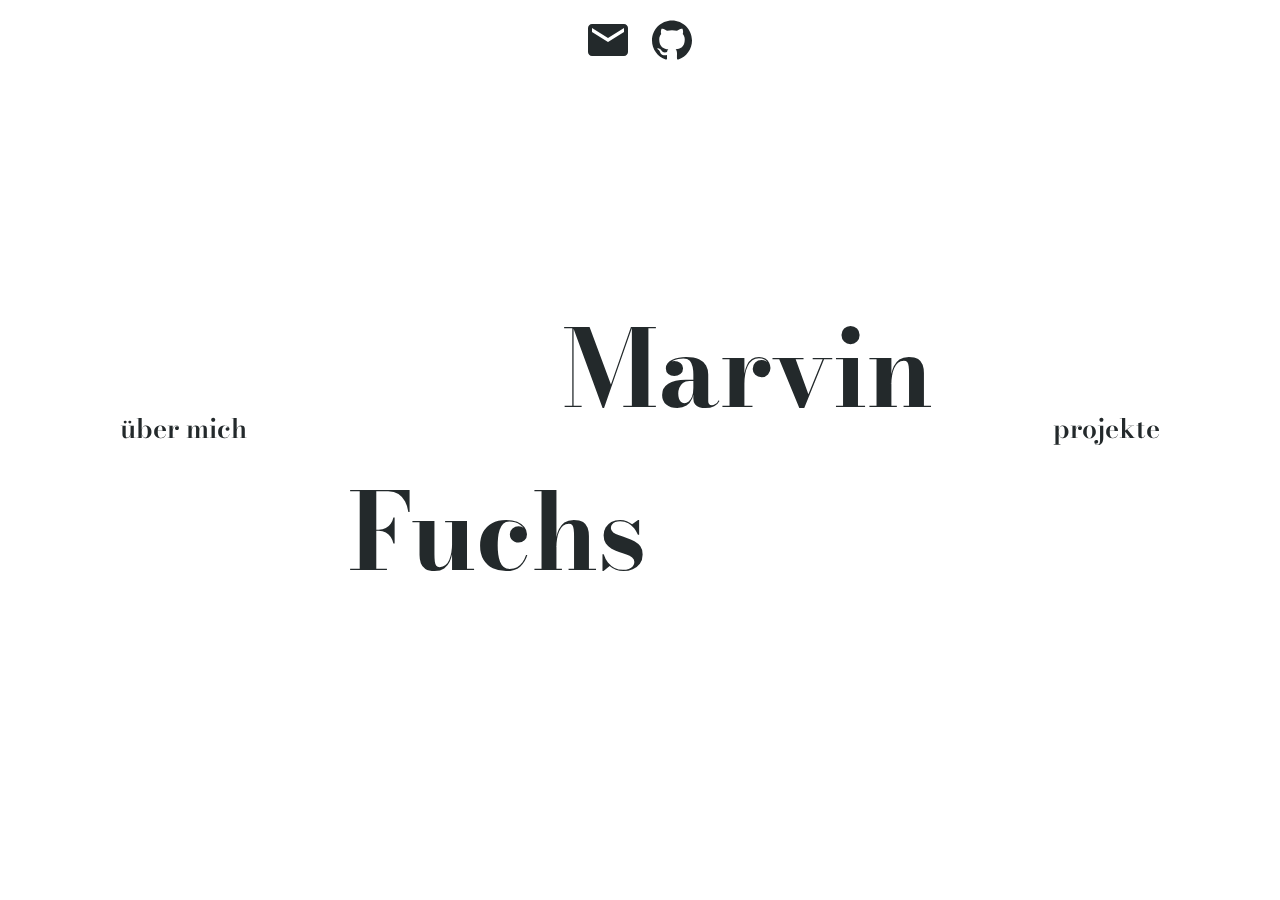
==== index.html @ 4e9ca60b "Correct chess_ai link" ====
<!DOCTYPE html>
<html>
    <head>
        <title>Marvin Fuchs</title>

        <link rel="apple-touch-icon" sizes="180x180" href="/apple-touch-icon.png">
        <link rel="icon" type="image/png" sizes="32x32" href="/favicon-32x32.png">
        <link rel="icon" type="image/png" sizes="16x16" href="/favicon-16x16.png">
        <link rel="manifest" href="/site.webmanifest">
        <meta name="msapplication-TileColor" content="#23292b">
        <meta name="theme-color" content="#23292b">

        <link rel="stylesheet" href="https://cdn.jsdelivr.net/npm/swiper@8/swiper-bundle.min.css"/>
        <link href="index.css" rel="stylesheet" type="text/css">
        <link href="content_about.css" rel="stylesheet" type="text/css">
        <link href="content_projects.css" rel="stylesheet" type="text/css">

        <meta name="viewport" content="width=device-width, height=device-height, initial-scale=1">
    </head>
    <body>
        <div id="overflow_wrapper">
            <div id="links">
                <a id="mail_link" class="svg_link" href="mailto:info@marvin-fuchs.de" target="_blank"></a>
                <a id="github_link" class="svg_link" href="https://github.com/habetuz" target="_blank"></a>
            </div>
            <div id="main">
                <div id="background" class="background_dot"></div>
                <h1 id="title" class="unselectable">&emsp;&emsp;Marvin<br>Fuchs</h1>
                <h2 id="about_link" class="unselectable navigation_link" onmouseover="linkHoverStart(this)" onmouseout="linkHoverEnd(this)" onclick="linkClick(this)">über mich</h2>
                <h2 id="projects_link" class="unselectable navigation_link" onmouseover="linkHoverStart(this)" onmouseout="linkHoverEnd(this)" onclick="linkClick(this)">projekte</h2>
            </div>
            <div id="content_about">
                <p>Hey! Wie auch immer Du dich auf diese Website verirrt hast: Herzlich willkommen! </p>
                <p>Erst mal ein paar Fakten über mich. Ich bin 19 Jahre alt, komme aus Freiburg im Breisgau und habe dieses Jahr mein Abitur gemacht. Deshalb habe ich nun auch endlich wieder mehr Zeit, mich meinen vielen Softwareprojekten zu widmen! </p>
                <p>Wenn ich gerade mal nicht vor meinem PC sitze, bin ich auch gerne mal Fotograf.Mein <a href="https://www.instagram.com/marvin_hello/" target="_blank" >Instagram</a> aber, auf dem ich meine Fotos dann hochlade, ist gerade leider inaktiv (hoffentlich nicht mehr lange!). Ansonsten habe ich auch schon das ein oder andere amateurhafte Filmprojekt gemacht. Wenn Du dir das anschauen möchtest, findest du sie auf meinem <a href="https://www.youtube.com/channel/UClHom0wDebAAocClGxrsNkg" target="_blank" >YouTube</a>.</p>
                <p>Programmieren zu können hat mich schon immer fasziniert. Seit ich im Informatikunterricht der Mittelstufe das erste Mal damit in Kontakt kam, habe ich nicht mehr aufgehört. In der Retroperspektive kann ich sagen: Es ist nicht so schwer zu lernen, wie gedacht! Mein erstes Projekt, eine Android Bestell-App für die Bar auf einem Geburtstag, war vielleicht noch nicht schön gestaltet oder programmiert, aber sie hat ihren Zweck erfüllt. Über die Jahre hat sich die Qualität mit zunehmenden Projekten und Erfahrung verbessert. Auf meinem <a href="https://github.com/habetuz" target="_blank">GitHub</a> findest Du alle meine Projekte, darunter ein Schachalgorithmus, ein anpassbarer Logger für .Net oder eine Website, die Sortieralgorithmen visualisiert.</p>
                <p>Ich hoffe, über diese Website bekommst Du einen Eindruck von mir und meiner Arbeit, über <a href="mailto:info@marvin-fuchs.de" target="_blank">info@marvin-fuchs.de</a> kannst Du mich gerne Kontaktieren!</p>
            </div>
            <div id="content_projects" class="swiper">
                <div class="swiper-wrapper">
                    <a class="swiper-slide"  href="https://github.com/habetuz/GameSense" target="blank">
                        <div class="card">
                            <img class="card_image" src="assets/github-images/gamesense.png">
                            <h3 class="card_title">GameSense</p>
                                <p class="card_description">GameSense API von Steelseries für .Net Framework. Bietet über der API hinaus auch Implementierungen für Animationen und Events.</p>
                        </div>
                    </a>
                    <a class="swiper-slide"  href="https://github.com/habetuz/chess_ai" target="blank">
                        <div class="card">
                            <img class="card_image" src="assets/github-images/chess_ai.png">
                            <h3 class="card_title">chess_ai</p>
                                <p class="card_description">Eine Schach KI. Nutzt den MinMax Algorithmus und Alpha-Beta Pruning für die Suche des besten Zuges!</p>
                        </div>
                    </a>
                    <a class="swiper-slide"  href="https://sharplog.marvin-fuchs.de" target="blank">
                        <div class="card">
                            <img class="card_image" src="assets/github-images/sharplog.png">
                            <h3 class="card_title">SharpLog</p>
                                <p class="card_description">Ein Konsolen-Logger für große Projekte in .Net Framework.</p>
                        </div>
                    </a>
                    <a class="swiper-slide"  href="https://sort.marvin-fuchs.de" target="blank">
                        <div class="card">
                            <img class="card_image" src="assets/github-images/sort.png">
                            <h3 class="card_title">Sort</p>
                                <p class="card_description">Eine Website, auf der Sortier-Algorithmen visualisiert
                                    werden. Nutzt svg.js.</p>
                        </div>
                    </a>
                    <a class="swiper-slide"  href="https://github.com/habetuz/me" target="blank">
                        <div class="card">
                            <img class="card_image" src="assets/github-images/me.png">
                            <h3 class="card_title">Meine Website</p>
                                <p class="card_description">Meine persönliche Website. Ein Langzeitprojekt, das immer mal wieder verändert wird!</p>
                        </div>
                    </a>
                    <a class="swiper-slide"  href="https://github.com/habetuz/arduino-pong" target="blank">
                        <div class="card">
                            <img class="card_image" src="assets/github-images/pong.jpeg">
                            <h3 class="card_title">Pong</p>
                                <p class="card_description">Pong auf einem selbst gemachtem LED-Display. Läuft auf einem
                                    Arduino.</p>
                        </div>
                    </a>
                </div>
                <div class="inner_shadow"></div>
            </div>  
        </div>
        <script src="https://cdn.jsdelivr.net/npm/swiper@8/swiper-bundle.min.js"></script>
        <script src="index.js"></script>
        <script src="content.js"></script>
    </body>
</html>
---- index.css ----
@import url('https://fonts.googleapis.com/css2?family=Bodoni+Moda:opsz,wght@6..96,400;6..96,500;6..96,600;6..96,700;6..96,800;6..96,900&family=Montserrat:wght@500;600;700&display=swap');

body {
    --main-light: #ffff;
    --main-dark: #23292b;
    --second-light: #b1cbc9;
    --second-dark: #2d3437;

    width: 100vw;
    height: 100vh;
    margin: 0;
    padding: 0;
    background: var(--main-light);
    font-optical-sizing: auto;
    font-variation-settings: "opsz" 20;

    overflow: hidden;
}

h1 {
    color: var(--main-dark);
    font-weight: 700;
    font-size: 80pt;
    font-family: 'Bodoni Moda', serif;
}

h2 {
    color: var(--main-dark);
    font-weight: 600;
    font-size: 20pt;
    font-family: 'Bodoni Moda', serif;
}

a {
    color: var(--second-light);
}

#overflow_wrapper {
    width: 100vw;
    height: 100vh;
    margin: 0;
    padding: 0;

    overflow: hidden;
}

#main {
    position: relative;
    overflow: hidden;
    width: 100vw;
    height: 100vh;
}

#title {
    position: absolute;
    top: 50%;
    left: 50%;
    width: fit-content;
    height: fit-content;
    margin: 0;
    padding: 0;
    white-space: nowrap;
    transform: translate(-50%, -50%);
}

#background {
    position: absolute;
    background-color: var(--main-dark);
    width: 60pt;
    height: 60pt;
    border-radius: 50%;
    overflow: hidden;
    z-index: -1;
}

#about_link {
    left: 100px;
}

#projects_link {
    right: 100px;
}

#mail_link {
    -webkit-mask: url(assets/email.svg) no-repeat center;
    mask: url(assets/email.svg) no-repeat center;
}

#github_link {
    -webkit-mask: url(assets/github.svg) no-repeat center;
    mask: url(assets/github.svg) no-repeat center;
}

#links {
    position: absolute;
    left: 50%;
    top: 10px;
    transform: translateX(-50%);
    z-index: 1;
}

.background_dot {
    transform: scale(0);
    transition: transform .5s ease-in-out;
}

.background_fullscreen {
    transform: scale(50);
    transition: transform 1s ease-in-out;
}

.unselectable {
    user-select: none;
}

.navigation_link {
    position: absolute;
    color: #dcd6d4;
    mix-blend-mode: difference;
    transform: translate(0, 50%);
    bottom: 50%;
    padding: 20px
}

.navigation_link:hover {
    cursor: pointer;
}

.svg_link {
    display: inline-block;
    width: 40px;
    height: 40px;
    margin: 10px;
    background-color: var(--main-dark);
    transition: background-color .5s .3s;
}

@media only screen and (max-width: 1080px) {
    #about_link {
        bottom: 10%;
        left: 50%;
        transform: translate(-50%, 50%);
    }

    #projects_link {
        right: 50%;
        bottom: 20%;
        transform: translate(50%, 50%);
    }
}

@media only screen and (max-width: 850px) {
    #title {
        font-size: 12vw;
    }
}
---- content_about.css ----
p {
    color: var(--main-light);
    font-weight: 400;
    font-size: 12pt;
    font-family: 'Bodoni Moda', serif;

    margin-top: 0;
}

#content_about {
    position: absolute;
    right: 100px;
    top: 25vh;
    width: 800px;
    height: 500px;
    text-align: justify;

    column-count: 2;

    overflow: auto;
    padding-left: 10px;
    padding-right: 10px;

    visibility: hidden; 
    opacity: 0;
    transform: translateY(50px);

    transition: opacity .2s .4s, transform .8s .4s;
}

@media only screen and (max-width: 1080px) {
    #content_about {
        right: calc(50% - 800px/2);
    }
}

@media screen and (max-width: 850px) {
    #content_about {
        columns: auto;
        width: 80vw;
        top: 17vh;
        right: calc(50% - 80vw/2);
    }
}
---- content_projects.css ----
a:link, a:visited {
    text-decoration: none;
}

.card {
	width: 300px;
    height: fit-content;
	background-color: #ffffff02;
	border-radius: 25px;
	transition: box-shadow 500ms;
    margin: 20px;
}

.card:hover {
	box-shadow: 0px 0px 20px #000000;
}

.card_image {
	border-radius: 25px;
	width: 100%;
}

.card_title {
	text-align: center;
	margin: 20px;
	font-family: 'Montserrat', sans-serif;
    font-weight: 400;
	color: var(--main-light);
}

.card_description {
	font-family: 'Montserrat', serif;
	color: var(--second-light);
	font-weight: normal;
	padding: 20px;
}

.swiper-slide {
    width: fit-content;
    height: fit-content;
}

.inner_shadow {
    position: absolute;
    top: 0;
    left: 0;
    width: 100%;
    height: 100%;
    box-shadow: inset 0px 0px 7px 10px var(--main-dark);
    z-index: 1;
    pointer-events: none;
}

#content_projects {
    position: absolute;
    left: 100px;
    top: 50%;
    width: 70%;
    height: 425.75px;
    visibility: hidden;
    opacity: 0;
    transform: translateY(-50%);

    transition: opacity .4s .5s;
}

@media screen and (max-width: 1080px) {
    #content_projects {
        width: 100vw;
        top: 17vh;
        left: 50%;
        transform: translateX(-50%);
    }
}
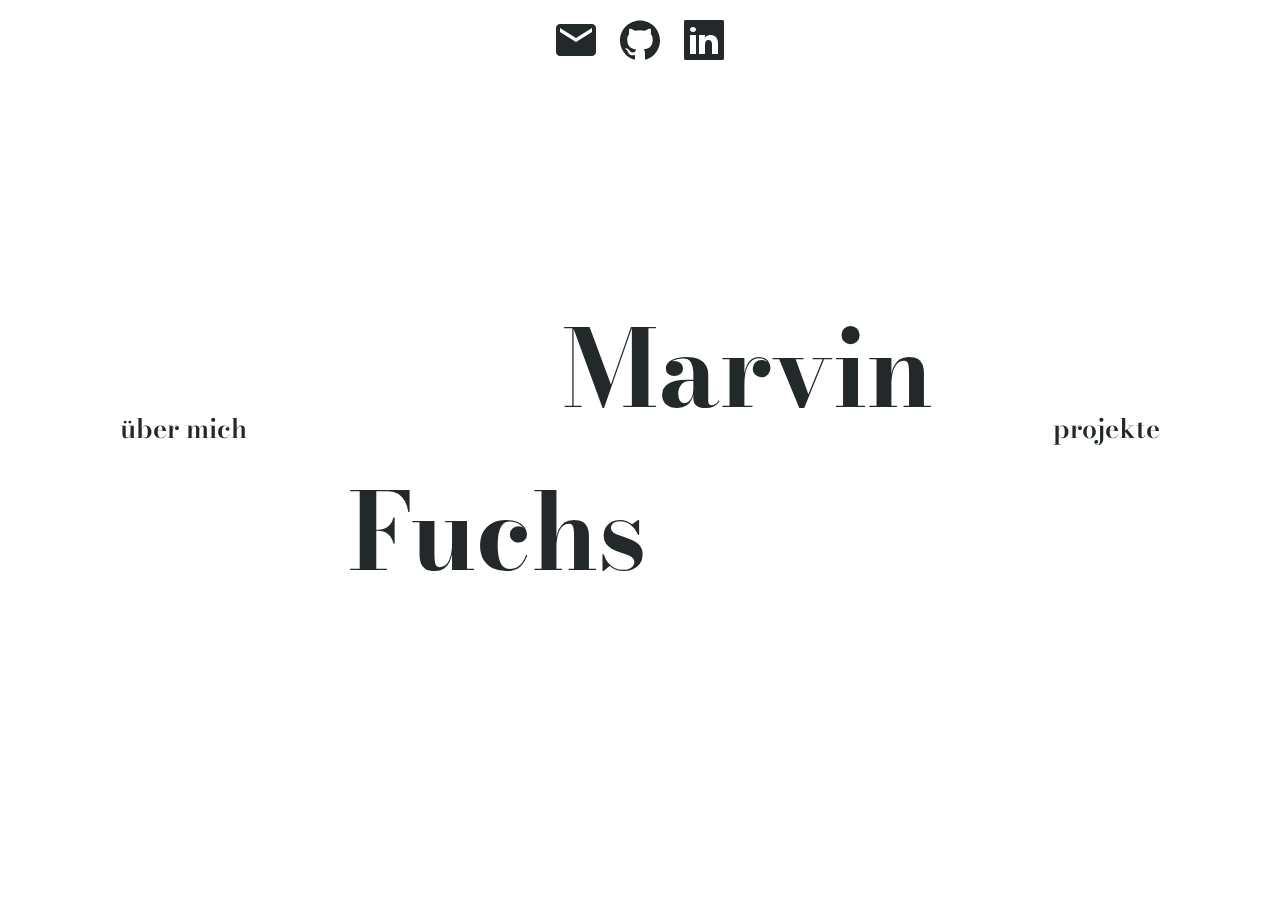
==== commit 51e6fffa: "Update Website" ====
--- a/index.html
+++ b/index.html
@@ -1,93 +1,140 @@
 <!DOCTYPE html>
 <html>
-    <head>
-        <title>Marvin Fuchs</title>
 
-        <link rel="apple-touch-icon" sizes="180x180" href="/apple-touch-icon.png">
-        <link rel="icon" type="image/png" sizes="32x32" href="/favicon-32x32.png">
-        <link rel="icon" type="image/png" sizes="16x16" href="/favicon-16x16.png">
-        <link rel="manifest" href="/site.webmanifest">
-        <meta name="msapplication-TileColor" content="#23292b">
-        <meta name="theme-color" content="#23292b">
+<head>
+    <title>Marvin Fuchs</title>
 
-        <link rel="stylesheet" href="https://cdn.jsdelivr.net/npm/swiper@8/swiper-bundle.min.css"/>
-        <link href="index.css" rel="stylesheet" type="text/css">
-        <link href="content_about.css" rel="stylesheet" type="text/css">
-        <link href="content_projects.css" rel="stylesheet" type="text/css">
+    <link rel="apple-touch-icon" sizes="180x180" href="/apple-touch-icon.png">
+    <link rel="icon" type="image/png" sizes="32x32" href="/favicon-32x32.png">
+    <link rel="icon" type="image/png" sizes="16x16" href="/favicon-16x16.png">
+    <link rel="manifest" href="/site.webmanifest">
+    <meta name="msapplication-TileColor" content="#23292b">
+    <meta name="theme-color" content="#23292b">
 
-        <meta name="viewport" content="width=device-width, height=device-height, initial-scale=1">
-    </head>
-    <body>
-        <div id="overflow_wrapper">
-            <div id="links">
-                <a id="mail_link" class="svg_link" href="mailto:info@marvin-fuchs.de" target="_blank"></a>
-                <a id="github_link" class="svg_link" href="https://github.com/habetuz" target="_blank"></a>
+    <link rel="stylesheet" href="https://cdn.jsdelivr.net/npm/swiper@8/swiper-bundle.min.css" />
+    <link href="index.css" rel="stylesheet" type="text/css">
+    <link href="content_about.css" rel="stylesheet" type="text/css">
+    <link href="content_projects.css" rel="stylesheet" type="text/css">
+
+    <meta name="viewport" content="width=device-width, height=device-height, initial-scale=1">
+</head>
+
+<body>
+    <div id="overflow_wrapper">
+        <div id="links">
+            <a id="mail_link" class="svg_link" href="mailto:info@marvin-fuchs.de" target="_blank"></a>
+            <a id="github_link" class="svg_link" href="https://github.com/habetuz" target="_blank"></a>
+            <a id="linkedin_link" class="svg_link" href="https://www.linkedin.com/in/marvin-fuchs-1a366328b" target="_blank"></a>
+        </div>
+        <div id="main">
+            <div id="background" class="background_dot"></div>
+            <h1 id="title" class="unselectable">&emsp;&emsp;Marvin<br>Fuchs</h1>
+            <h2 id="about_link" class="unselectable navigation_link" onmouseover="linkHoverStart(this)"
+                onmouseout="linkHoverEnd(this)" onclick="linkClick(this)">über mich</h2>
+            <h2 id="projects_link" class="unselectable navigation_link" onmouseover="linkHoverStart(this)"
+                onmouseout="linkHoverEnd(this)" onclick="linkClick(this)">projekte</h2>
+        </div>
+        <div id="content_about">
+            <p>Hey! Wie auch immer Du dich auf diese Website verirrt hast: Herzlich willkommen! </p>
+            <p>Erst mal ein paar Fakten über mich. Ich bin 20 Jahre alt, komme aus Karlsruhe und studiere aktuell Informatik Dual bei SAP. </p>
+            <p>Wenn ich gerade mal nicht vor meinem PC sitze, bin ich auch gerne mal Fotograf. Mein <a
+                    href="https://www.instagram.com/marvin_hello/" target="_blank">Instagram</a> aber, auf dem ich meine
+                Fotos dann hochlade, ist gerade leider inaktiv (hoffentlich nicht mehr lange!). Ansonsten habe ich auch
+                schon das ein oder andere amateurhafte Filmprojekt gemacht. Wenn Du dir das anschauen möchtest, findest
+                du sie auf meinem <a href="https://www.youtube.com/channel/UClHom0wDebAAocClGxrsNkg"
+                    target="_blank">YouTube</a>.</p>
+            <p>Programmieren zu können hat mich schon immer fasziniert. Seit ich im Informatikunterricht der Mittelstufe
+                das erste Mal damit in Kontakt kam, habe ich nicht mehr aufgehört. In der Retroperspektive kann ich
+                sagen: Es ist nicht so schwer zu lernen, wie gedacht! Mein erstes Projekt, eine Android Bestell-App für
+                die Bar auf einem Geburtstag, war vielleicht noch nicht schön gestaltet oder programmiert, aber sie hat
+                ihren Zweck erfüllt. Über die Jahre hat sich die Qualität mit zunehmenden Projekten und Erfahrung
+                verbessert. Auf meinem <a href="https://github.com/habetuz" target="_blank">GitHub</a> findest Du alle
+                meine Projekte, darunter ein Schachalgorithmus, ein anpassbarer Logger für .Net oder eine Website, die
+                Sortieralgorithmen visualisiert.</p>
+            <p>Ich hoffe, über diese Website bekommst Du einen Eindruck von mir und meiner Arbeit, über <a
+                    href="mailto:info@marvin-fuchs.de" target="_blank">info@marvin-fuchs.de</a> kannst Du mich gerne
+                kontaktieren!</p>
+        </div>
+        <div id="content_projects" class="swiper">
+            <div class="swiper-wrapper">
+                <a class="swiper-slide" href="https://zwischenschiene.de" target="blank">
+                    <div class="card">
+                        <img class="card_image" src="assets/github-images/zwischenschiene.png">
+                        <h3 class="card_title">Zwischenschiene - Interrail</p>
+                            <p class="card_description">Ein Reiseblog über die Interrail Reise durch Europa von meiner
+                                Freundin und mir.</p>
+                    </div>
+                </a>
+                <a class="swiper-slide" href="https://github.com/habetuz/GameSense" target="blank">
+                    <div class="card">
+                        <img class="card_image" src="assets/github-images/gamesense.png">
+                        <h3 class="card_title">GameSense</p>
+                            <p class="card_description">GameSense API von Steelseries für .Net Framework. Bietet über
+                                der API hinaus auch Implementierungen für Animationen und Events.</p>
+                    </div>
+                </a>
+                <a class="swiper-slide" href="https://github.com/habetuz/chess_ai" target="blank">
+                    <div class="card">
+                        <img class="card_image" src="assets/github-images/chess_ai.png">
+                        <h3 class="card_title">chess_ai</p>
+                            <p class="card_description">Eine Schach KI. Nutzt den MinMax Algorithmus und Alpha-Beta
+                                Pruning für die Suche des besten Zuges!</p>
+                    </div>
+                </a>
+                <a class="swiper-slide" href="https://sharplog.marvin-fuchs.de" target="blank">
+                    <div class="card">
+                        <img class="card_image" src="assets/github-images/sharplog.png">
+                        <h3 class="card_title">SharpLog</p>
+                            <p class="card_description">Ein Konsolen-Logger für große Projekte in .Net Framework.</p>
+                    </div>
+                </a>
+                <a class="swiper-slide" href="https://sort.marvin-fuchs.de" target="blank">
+                    <div class="card">
+                        <img class="card_image" src="assets/github-images/sort.png">
+                        <h3 class="card_title">Sort</p>
+                            <p class="card_description">Eine Website, auf der Sortier-Algorithmen visualisiert
+                                werden. Nutzt svg.js.</p>
+                    </div>
+                </a>
+                <a class="swiper-slide" href="https://github.com/habetuz/me" target="blank">
+                    <div class="card">
+                        <img class="card_image" src="assets/github-images/me.png">
+                        <h3 class="card_title">Meine Website</p>
+                            <p class="card_description">Meine persönliche Website. Ein Langzeitprojekt, das immer mal
+                                wieder verändert wird!</p>
+                    </div>
+                </a>
+                <a class="swiper-slide" href="https://github.com/habetuz/adventOfCode" target="blank">
+                    <div class="card">
+                        <img class="card_image" src="assets/github-images/advent_of_code.png">
+                        <h3 class="card_title">AdventOfCode</p>
+                            <p class="card_description">Meine AdventOfCode Lösungen in C#.</p>
+                    </div>
+                </a>
+                <a class="swiper-slide" href="https://github.com/habetuz/Sheets_Tracking" target="blank">
+                    <div class="card">
+                        <img class="card_image" src="assets/github-images/sheets_tracking.png">
+                        <h3 class="card_title">Sheets_Tracking</p>
+                            <p class="card_description">Ein Tracker für wenig genutzte Seiten, der schnell und einfach
+                                eingebaut werden kann. Er speichert Daten unkompliziert in Google Spreadsheets.</p>
+                    </div>
+                </a>
+                <a class="swiper-slide" href="https://github.com/habetuz/Distribute" target="blank">
+                    <div class="card">
+                        <img class="card_image" src="assets/github-images/distribute.png">
+                        <h3 class="card_title">Distribute</p>
+                            <p class="card_description">Ein Commandline Tool mit dem Fotos schnell und einfach in eine
+                                Ordnerstruktur einsortiert werden können.</p>
+                    </div>
+                </a>
             </div>
-            <div id="main">
-                <div id="background" class="background_dot"></div>
-                <h1 id="title" class="unselectable">&emsp;&emsp;Marvin<br>Fuchs</h1>
-                <h2 id="about_link" class="unselectable navigation_link" onmouseover="linkHoverStart(this)" onmouseout="linkHoverEnd(this)" onclick="linkClick(this)">über mich</h2>
-                <h2 id="projects_link" class="unselectable navigation_link" onmouseover="linkHoverStart(this)" onmouseout="linkHoverEnd(this)" onclick="linkClick(this)">projekte</h2>
-            </div>
-            <div id="content_about">
-                <p>Hey! Wie auch immer Du dich auf diese Website verirrt hast: Herzlich willkommen! </p>
-                <p>Erst mal ein paar Fakten über mich. Ich bin 19 Jahre alt, komme aus Freiburg im Breisgau und habe dieses Jahr mein Abitur gemacht. Deshalb habe ich nun auch endlich wieder mehr Zeit, mich meinen vielen Softwareprojekten zu widmen! </p>
-                <p>Wenn ich gerade mal nicht vor meinem PC sitze, bin ich auch gerne mal Fotograf.Mein <a href="https://www.instagram.com/marvin_hello/" target="_blank" >Instagram</a> aber, auf dem ich meine Fotos dann hochlade, ist gerade leider inaktiv (hoffentlich nicht mehr lange!). Ansonsten habe ich auch schon das ein oder andere amateurhafte Filmprojekt gemacht. Wenn Du dir das anschauen möchtest, findest du sie auf meinem <a href="https://www.youtube.com/channel/UClHom0wDebAAocClGxrsNkg" target="_blank" >YouTube</a>.</p>
-                <p>Programmieren zu können hat mich schon immer fasziniert. Seit ich im Informatikunterricht der Mittelstufe das erste Mal damit in Kontakt kam, habe ich nicht mehr aufgehört. In der Retroperspektive kann ich sagen: Es ist nicht so schwer zu lernen, wie gedacht! Mein erstes Projekt, eine Android Bestell-App für die Bar auf einem Geburtstag, war vielleicht noch nicht schön gestaltet oder programmiert, aber sie hat ihren Zweck erfüllt. Über die Jahre hat sich die Qualität mit zunehmenden Projekten und Erfahrung verbessert. Auf meinem <a href="https://github.com/habetuz" target="_blank">GitHub</a> findest Du alle meine Projekte, darunter ein Schachalgorithmus, ein anpassbarer Logger für .Net oder eine Website, die Sortieralgorithmen visualisiert.</p>
-                <p>Ich hoffe, über diese Website bekommst Du einen Eindruck von mir und meiner Arbeit, über <a href="mailto:info@marvin-fuchs.de" target="_blank">info@marvin-fuchs.de</a> kannst Du mich gerne Kontaktieren!</p>
-            </div>
-            <div id="content_projects" class="swiper">
-                <div class="swiper-wrapper">
-                    <a class="swiper-slide"  href="https://github.com/habetuz/GameSense" target="blank">
-                        <div class="card">
-                            <img class="card_image" src="assets/github-images/gamesense.png">
-                            <h3 class="card_title">GameSense</p>
-                                <p class="card_description">GameSense API von Steelseries für .Net Framework. Bietet über der API hinaus auch Implementierungen für Animationen und Events.</p>
-                        </div>
-                    </a>
-                    <a class="swiper-slide"  href="https://github.com/habetuz/chess_ai" target="blank">
-                        <div class="card">
-                            <img class="card_image" src="assets/github-images/chess_ai.png">
-                            <h3 class="card_title">chess_ai</p>
-                                <p class="card_description">Eine Schach KI. Nutzt den MinMax Algorithmus und Alpha-Beta Pruning für die Suche des besten Zuges!</p>
-                        </div>
-                    </a>
-                    <a class="swiper-slide"  href="https://sharplog.marvin-fuchs.de" target="blank">
-                        <div class="card">
-                            <img class="card_image" src="assets/github-images/sharplog.png">
-                            <h3 class="card_title">SharpLog</p>
-                                <p class="card_description">Ein Konsolen-Logger für große Projekte in .Net Framework.</p>
-                        </div>
-                    </a>
-                    <a class="swiper-slide"  href="https://sort.marvin-fuchs.de" target="blank">
-                        <div class="card">
-                            <img class="card_image" src="assets/github-images/sort.png">
-                            <h3 class="card_title">Sort</p>
-                                <p class="card_description">Eine Website, auf der Sortier-Algorithmen visualisiert
-                                    werden. Nutzt svg.js.</p>
-                        </div>
-                    </a>
-                    <a class="swiper-slide"  href="https://github.com/habetuz/me" target="blank">
-                        <div class="card">
-                            <img class="card_image" src="assets/github-images/me.png">
-                            <h3 class="card_title">Meine Website</p>
-                                <p class="card_description">Meine persönliche Website. Ein Langzeitprojekt, das immer mal wieder verändert wird!</p>
-                        </div>
-                    </a>
-                    <a class="swiper-slide"  href="https://github.com/habetuz/arduino-pong" target="blank">
-                        <div class="card">
-                            <img class="card_image" src="assets/github-images/pong.jpeg">
-                            <h3 class="card_title">Pong</p>
-                                <p class="card_description">Pong auf einem selbst gemachtem LED-Display. Läuft auf einem
-                                    Arduino.</p>
-                        </div>
-                    </a>
-                </div>
-                <div class="inner_shadow"></div>
-            </div>  
+            <div class="inner_shadow"></div>
         </div>
-        <script src="https://cdn.jsdelivr.net/npm/swiper@8/swiper-bundle.min.js"></script>
-        <script src="index.js"></script>
-        <script src="content.js"></script>
-    </body>
+    </div>
+    <script src="https://cdn.jsdelivr.net/npm/swiper@8/swiper-bundle.min.js"></script>
+    <script src="sheets_tracking.js"></script>
+    <script src="index.js"></script>
+    <script src="content.js"></script>
+</body>
+
 </html>--- a/index.css
+++ b/index.css
@@ -1,4 +1,4 @@
-@import url('https://fonts.googleapis.com/css2?family=Bodoni+Moda:opsz,wght@6..96,400;6..96,500;6..96,600;6..96,700;6..96,800;6..96,900&family=Montserrat:wght@500;600;700&display=swap');
+@import url('https://fonts.googleapis.com/css2?family=Bodoni+Moda:opsz,wght@6..96,400;6..96,500;6..96,600;6..96,700;6..96,800;6..96,900&family=Montserrat:wght@400;500;600;700&display=swap');
 
 body {
     --main-light: #ffff;
@@ -91,6 +91,11 @@
     mask: url(assets/github.svg) no-repeat center;
 }
 
+#linkedin_link {
+    -webkit-mask: url(assets/linkedin.svg) no-repeat center;
+    mask: url(assets/linkedin.svg) no-repeat center;
+}
+
 #links {
     position: absolute;
     left: 50%;
--- a/content_about.css
+++ b/content_about.css
@@ -1,8 +1,8 @@
 p {
     color: var(--main-light);
-    font-weight: 400;
+    font-weight: 300;
     font-size: 12pt;
-    font-family: 'Bodoni Moda', serif;
+    font-family: 'Montserrat', serif;
 
     margin-top: 0;
 }
--- a/content_projects.css
+++ b/content_projects.css
@@ -23,14 +23,14 @@
 .card_title {
 	text-align: center;
 	margin: 20px;
+    color: var(--second-light);
 	font-family: 'Montserrat', sans-serif;
     font-weight: 400;
-	color: var(--main-light);
 }
 
 .card_description {
-	font-family: 'Montserrat', serif;
-	color: var(--second-light);
+    font-family: 'Montserrat', serif;
+    color: var(--main-light);
 	font-weight: normal;
 	padding: 20px;
 }
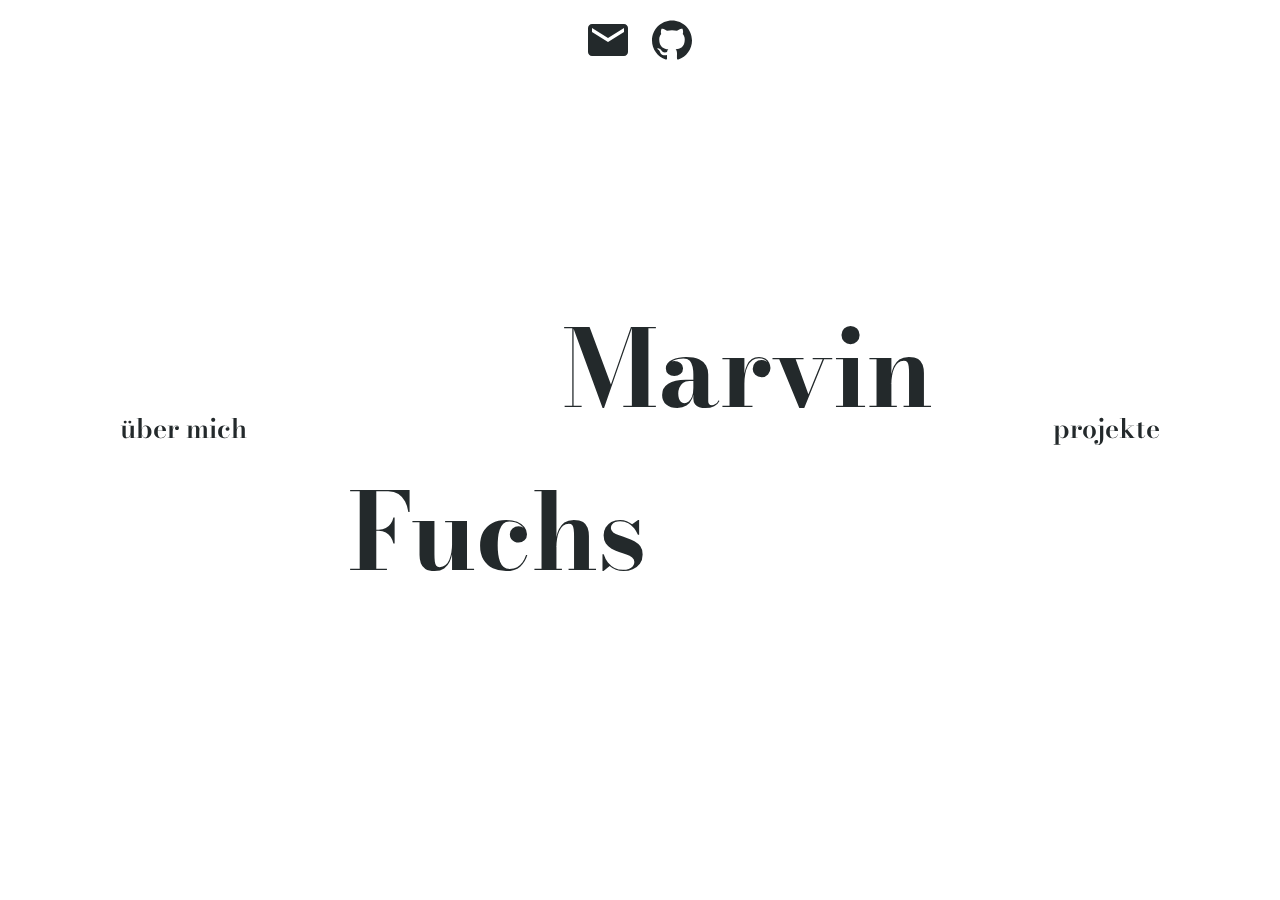
==== commit be9cc604: "Fix document" ====
--- a/index.html
+++ b/index.html
@@ -1,8 +1,9 @@
 <!DOCTYPE html>
-<html>
+<html lang="de">
 
 <head>
     <title>Marvin Fuchs</title>
+    <meta charset="utf-8">
 
     <link rel="apple-touch-icon" sizes="180x180" href="/apple-touch-icon.png">
     <link rel="icon" type="image/png" sizes="32x32" href="/favicon-32x32.png">
@@ -11,7 +12,7 @@
     <meta name="msapplication-TileColor" content="#23292b">
     <meta name="theme-color" content="#23292b">
 
-    <link rel="stylesheet" href="https://cdn.jsdelivr.net/npm/swiper@8/swiper-bundle.min.css" />
+    <link rel="stylesheet" href="https://cdn.jsdelivr.net/npm/swiper@8/swiper-bundle.min.css">
     <link href="index.css" rel="stylesheet" type="text/css">
     <link href="content_about.css" rel="stylesheet" type="text/css">
     <link href="content_projects.css" rel="stylesheet" type="text/css">
@@ -24,7 +25,6 @@
         <div id="links">
             <a id="mail_link" class="svg_link" href="mailto:info@marvin-fuchs.de" target="_blank"></a>
             <a id="github_link" class="svg_link" href="https://github.com/habetuz" target="_blank"></a>
-            <a id="linkedin_link" class="svg_link" href="https://www.linkedin.com/in/marvin-fuchs-1a366328b" target="_blank"></a>
         </div>
         <div id="main">
             <div id="background" class="background_dot"></div>
@@ -36,7 +36,9 @@
         </div>
         <div id="content_about">
             <p>Hey! Wie auch immer Du dich auf diese Website verirrt hast: Herzlich willkommen! </p>
-            <p>Erst mal ein paar Fakten über mich. Ich bin 20 Jahre alt, komme aus Karlsruhe und studiere aktuell Informatik Dual bei SAP. </p>
+            <p>Erst mal ein paar Fakten über mich. Ich bin 19 Jahre alt, komme aus Freiburg im Breisgau und habe dieses
+                Jahr mein Abitur gemacht. Deshalb habe ich nun auch endlich wieder mehr Zeit, mich meinen vielen
+                Softwareprojekten zu widmen! </p>
             <p>Wenn ich gerade mal nicht vor meinem PC sitze, bin ich auch gerne mal Fotograf. Mein <a
                     href="https://www.instagram.com/marvin_hello/" target="_blank">Instagram</a> aber, auf dem ich meine
                 Fotos dann hochlade, ist gerade leider inaktiv (hoffentlich nicht mehr lange!). Ansonsten habe ich auch
@@ -59,8 +61,8 @@
             <div class="swiper-wrapper">
                 <a class="swiper-slide" href="https://zwischenschiene.de" target="blank">
                     <div class="card">
-                        <img class="card_image" src="assets/github-images/zwischenschiene.png">
-                        <h3 class="card_title">Zwischenschiene - Interrail</p>
+                        <img alt="Screenshot der Zwischenschiene Website" class="card_image" src="assets/github-images/zwischenschiene.png">
+                        <h3 class="card_title">Zwischenschiene - Interrail</h3>
                             <p class="card_description">Ein Reiseblog über die Interrail Reise durch Europa von meiner
                                 Freundin und mir.</p>
                     </div>
@@ -68,7 +70,7 @@
                 <a class="swiper-slide" href="https://github.com/habetuz/GameSense" target="blank">
                     <div class="card">
                         <img class="card_image" src="assets/github-images/gamesense.png">
-                        <h3 class="card_title">GameSense</p>
+                        <h3 class="card_title">GameSense</h3>
                             <p class="card_description">GameSense API von Steelseries für .Net Framework. Bietet über
                                 der API hinaus auch Implementierungen für Animationen und Events.</p>
                     </div>
@@ -76,7 +78,7 @@
                 <a class="swiper-slide" href="https://github.com/habetuz/chess_ai" target="blank">
                     <div class="card">
                         <img class="card_image" src="assets/github-images/chess_ai.png">
-                        <h3 class="card_title">chess_ai</p>
+                        <h3 class="card_title">chess_ai</h3>
                             <p class="card_description">Eine Schach KI. Nutzt den MinMax Algorithmus und Alpha-Beta
                                 Pruning für die Suche des besten Zuges!</p>
                     </div>
@@ -84,14 +86,14 @@
                 <a class="swiper-slide" href="https://sharplog.marvin-fuchs.de" target="blank">
                     <div class="card">
                         <img class="card_image" src="assets/github-images/sharplog.png">
-                        <h3 class="card_title">SharpLog</p>
+                        <h3 class="card_title">SharpLog</h3>
                             <p class="card_description">Ein Konsolen-Logger für große Projekte in .Net Framework.</p>
                     </div>
                 </a>
                 <a class="swiper-slide" href="https://sort.marvin-fuchs.de" target="blank">
                     <div class="card">
                         <img class="card_image" src="assets/github-images/sort.png">
-                        <h3 class="card_title">Sort</p>
+                        <h3 class="card_title">Sort</h3>
                             <p class="card_description">Eine Website, auf der Sortier-Algorithmen visualisiert
                                 werden. Nutzt svg.js.</p>
                     </div>
@@ -99,7 +101,7 @@
                 <a class="swiper-slide" href="https://github.com/habetuz/me" target="blank">
                     <div class="card">
                         <img class="card_image" src="assets/github-images/me.png">
-                        <h3 class="card_title">Meine Website</p>
+                        <h3 class="card_title">Meine Website</h3>
                             <p class="card_description">Meine persönliche Website. Ein Langzeitprojekt, das immer mal
                                 wieder verändert wird!</p>
                     </div>
@@ -107,14 +109,14 @@
                 <a class="swiper-slide" href="https://github.com/habetuz/adventOfCode" target="blank">
                     <div class="card">
                         <img class="card_image" src="assets/github-images/advent_of_code.png">
-                        <h3 class="card_title">AdventOfCode</p>
+                        <h3 class="card_title">AdventOfCode</h3>
                             <p class="card_description">Meine AdventOfCode Lösungen in C#.</p>
                     </div>
                 </a>
                 <a class="swiper-slide" href="https://github.com/habetuz/Sheets_Tracking" target="blank">
                     <div class="card">
                         <img class="card_image" src="assets/github-images/sheets_tracking.png">
-                        <h3 class="card_title">Sheets_Tracking</p>
+                        <h3 class="card_title">Sheets_Tracking</h3>
                             <p class="card_description">Ein Tracker für wenig genutzte Seiten, der schnell und einfach
                                 eingebaut werden kann. Er speichert Daten unkompliziert in Google Spreadsheets.</p>
                     </div>
@@ -122,7 +124,7 @@
                 <a class="swiper-slide" href="https://github.com/habetuz/Distribute" target="blank">
                     <div class="card">
                         <img class="card_image" src="assets/github-images/distribute.png">
-                        <h3 class="card_title">Distribute</p>
+                        <h3 class="card_title">Distribute</h3>
                             <p class="card_description">Ein Commandline Tool mit dem Fotos schnell und einfach in eine
                                 Ordnerstruktur einsortiert werden können.</p>
                     </div>
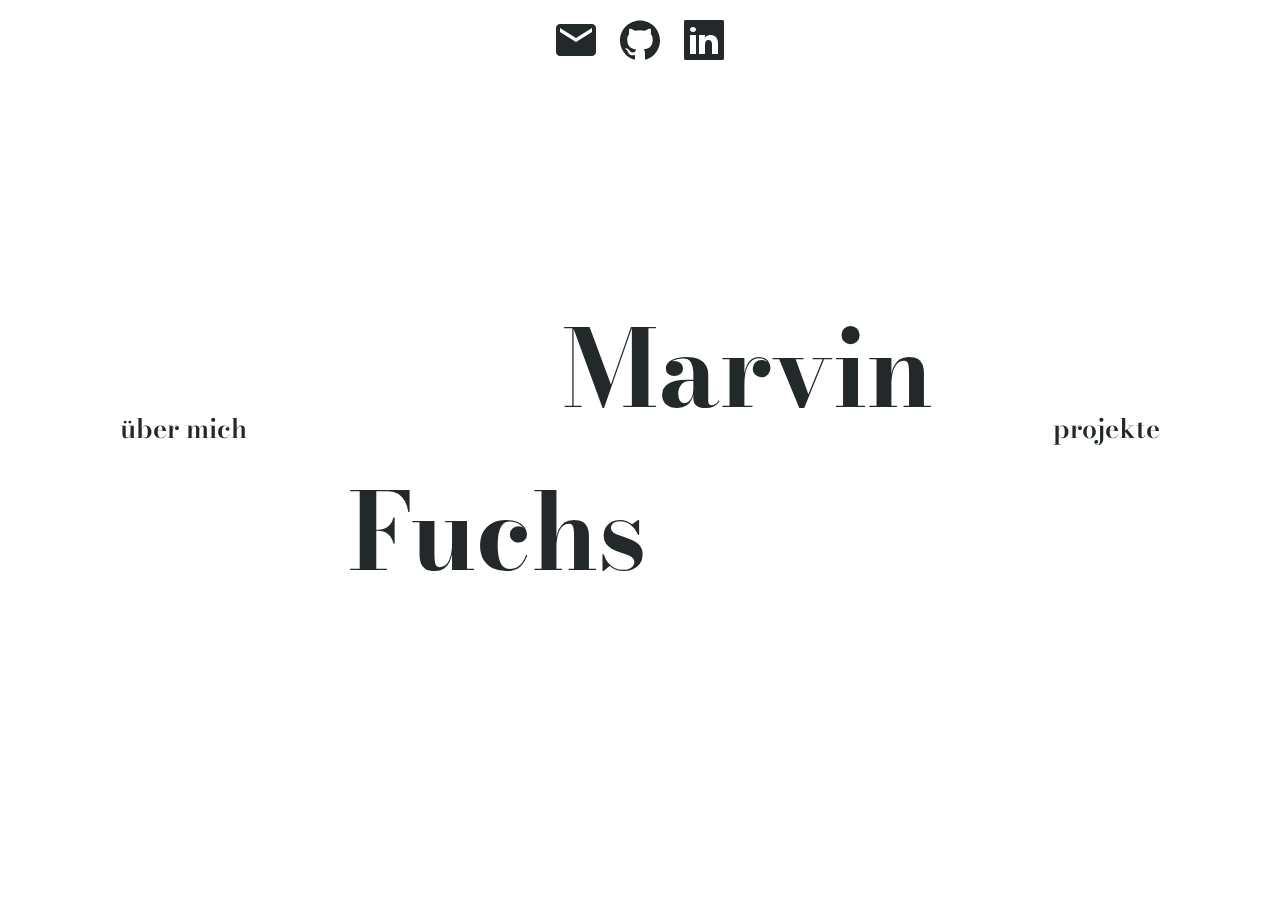
==== commit f260ba23: "Merge branch 'master' of https://github.com/habetuz/habetuz" ====
--- a/index.html
+++ b/index.html
@@ -25,6 +25,7 @@
         <div id="links">
             <a id="mail_link" class="svg_link" href="mailto:info@marvin-fuchs.de" target="_blank"></a>
             <a id="github_link" class="svg_link" href="https://github.com/habetuz" target="_blank"></a>
+            <a id="linkedin_link" class="svg_link" href="https://www.linkedin.com/in/marvin-fuchs-1a366328b" target="_blank"></a>
         </div>
         <div id="main">
             <div id="background" class="background_dot"></div>
@@ -36,9 +37,7 @@
         </div>
         <div id="content_about">
             <p>Hey! Wie auch immer Du dich auf diese Website verirrt hast: Herzlich willkommen! </p>
-            <p>Erst mal ein paar Fakten über mich. Ich bin 19 Jahre alt, komme aus Freiburg im Breisgau und habe dieses
-                Jahr mein Abitur gemacht. Deshalb habe ich nun auch endlich wieder mehr Zeit, mich meinen vielen
-                Softwareprojekten zu widmen! </p>
+            <p>Erst mal ein paar Fakten über mich. Ich bin 20 Jahre alt, komme aus Karlsruhe und studiere aktuell Informatik Dual bei SAP. </p>
             <p>Wenn ich gerade mal nicht vor meinem PC sitze, bin ich auch gerne mal Fotograf. Mein <a
                     href="https://www.instagram.com/marvin_hello/" target="_blank">Instagram</a> aber, auf dem ich meine
                 Fotos dann hochlade, ist gerade leider inaktiv (hoffentlich nicht mehr lange!). Ansonsten habe ich auch
